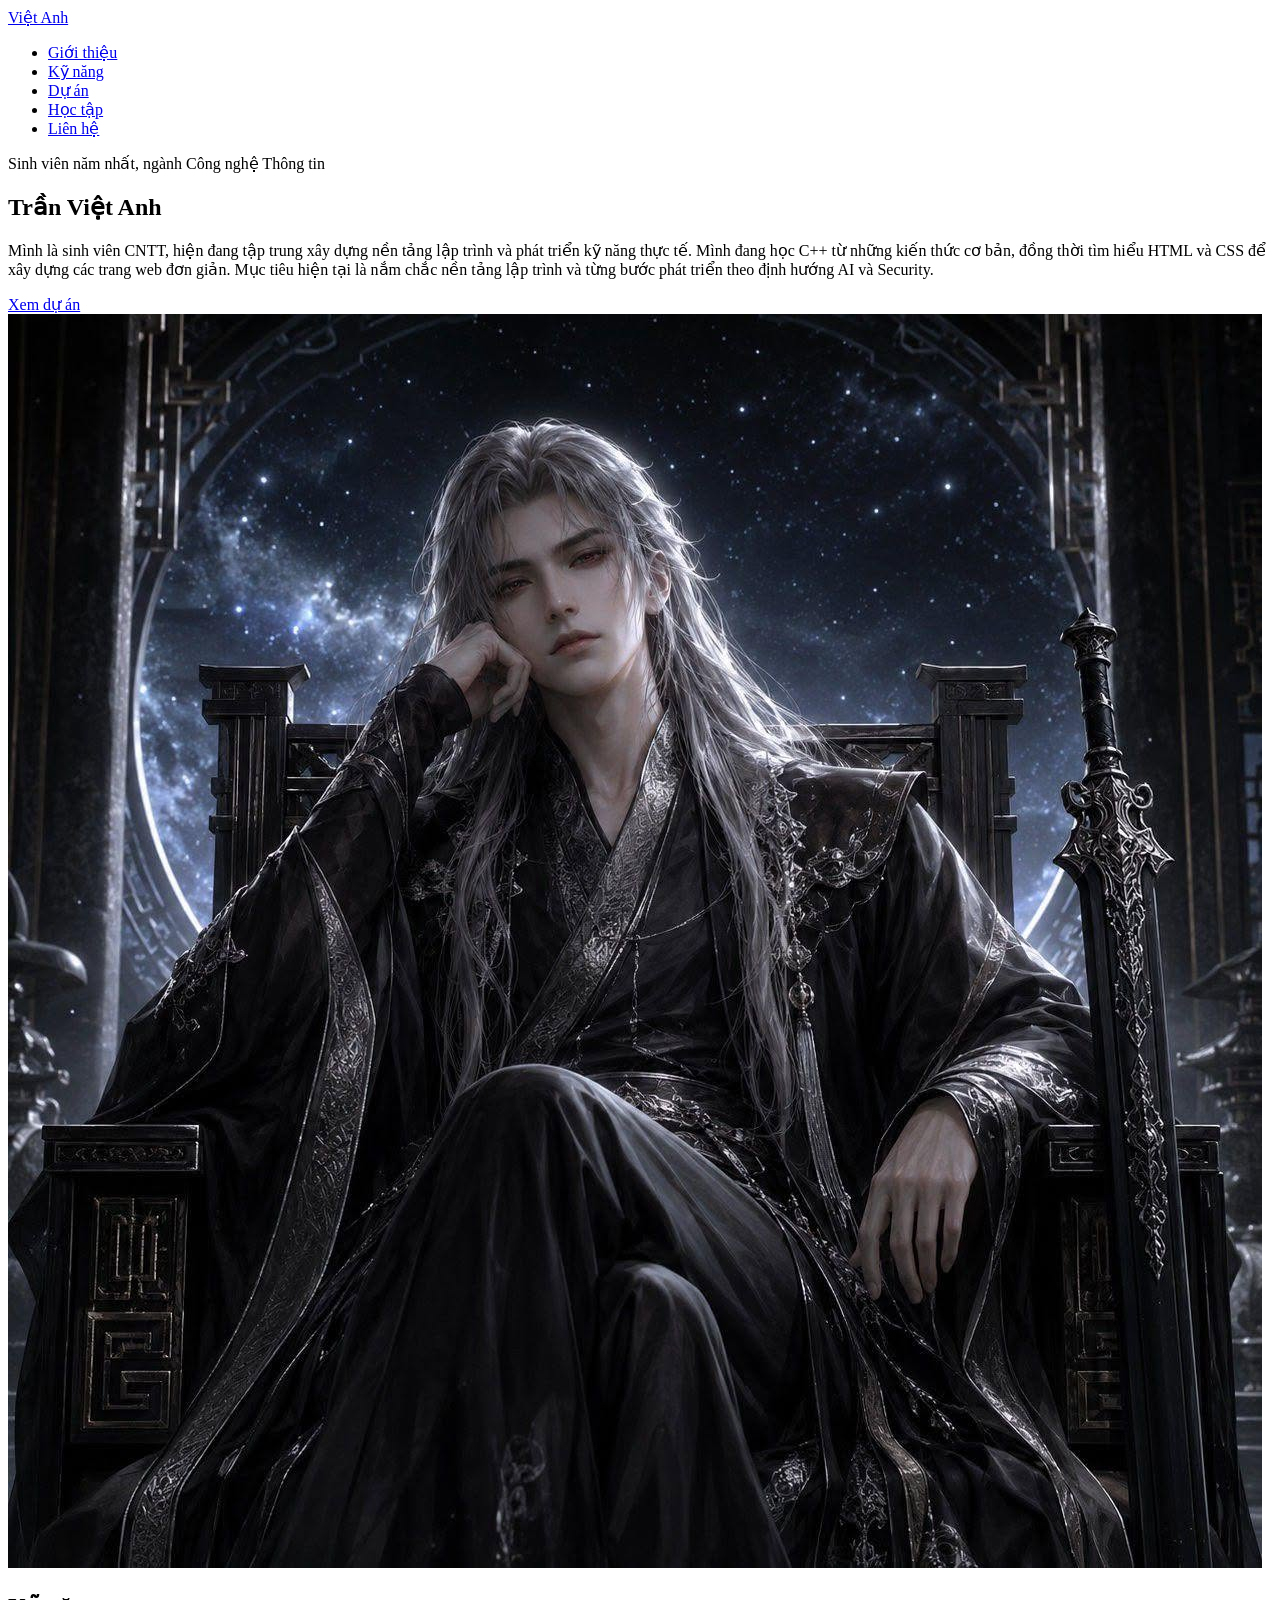
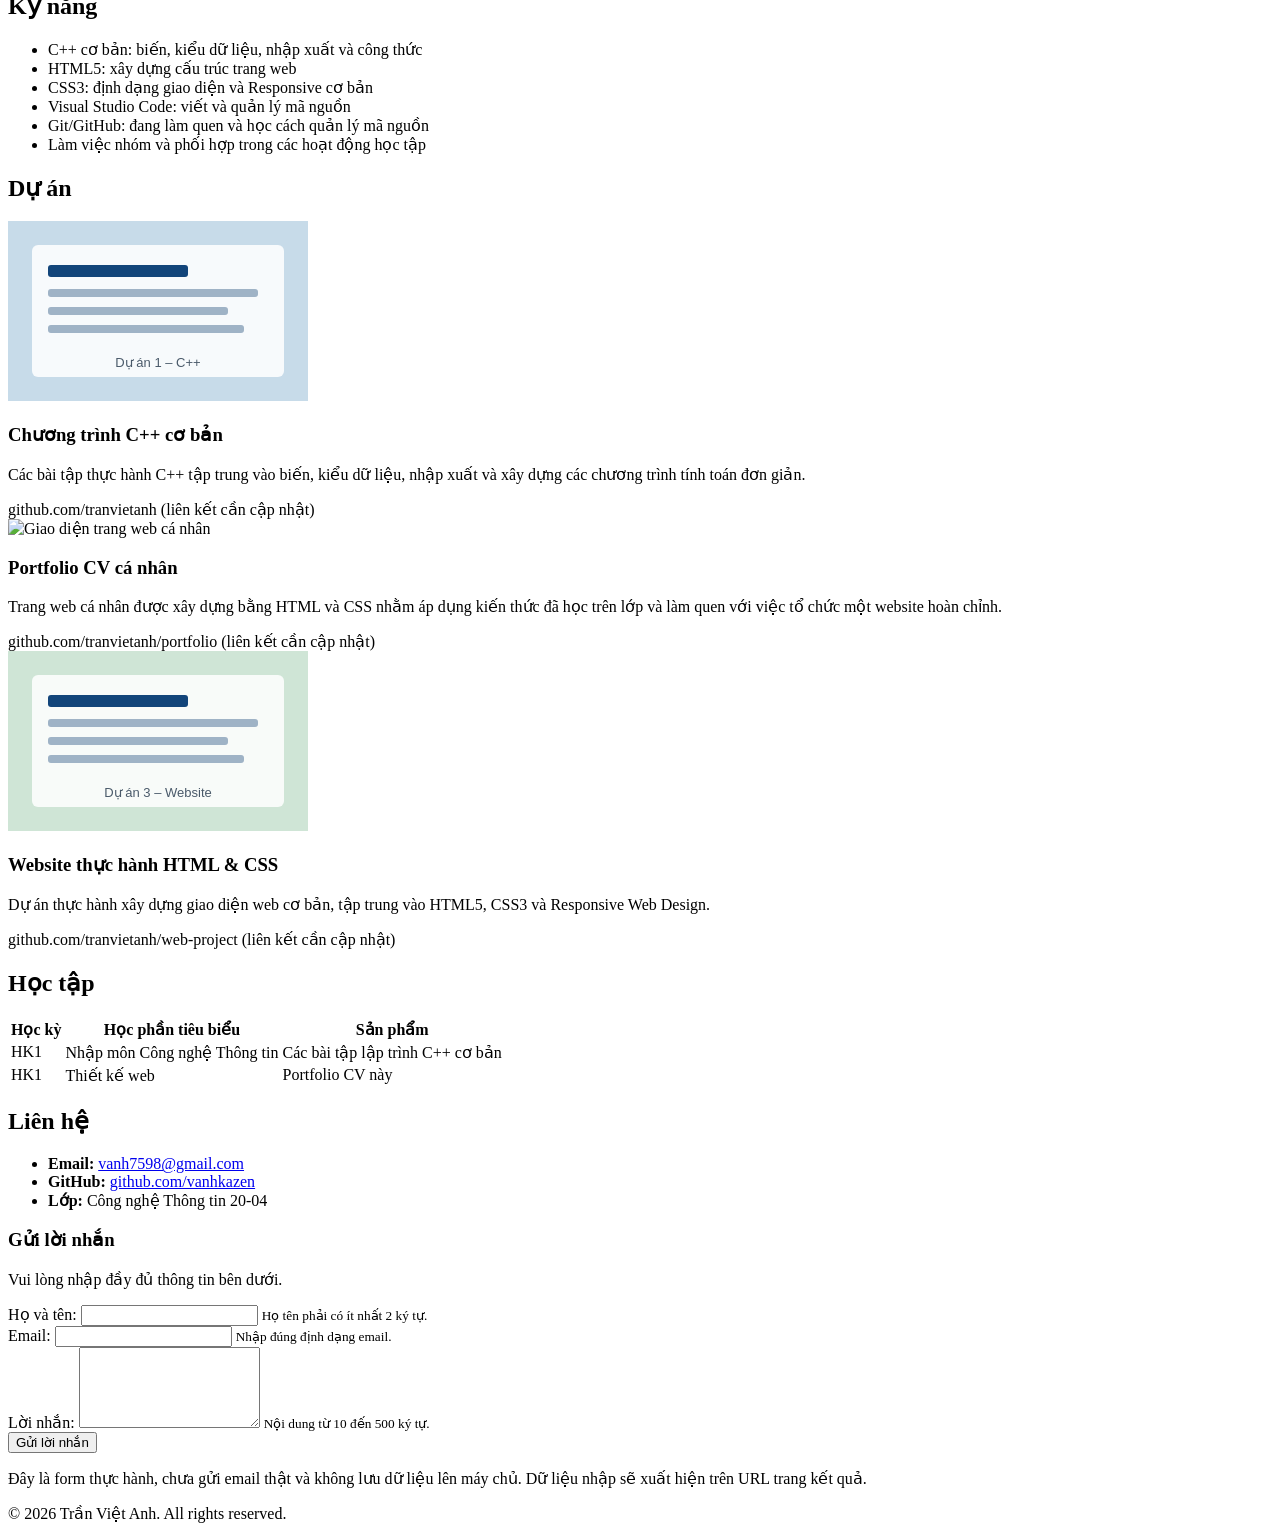
==== index.html @ e9973b87 "Add files via upload" ====
<!doctype html>
<html lang="vi">

<head>
  <meta charset="UTF-8" />
  <meta name="viewport" content="width=device-width, initial-scale=1.0" />
  <title>Trần Việt Anh - Portfolio CV</title>
  <link rel="preconnect" href="https://fonts.googleapis.com" />
  <link rel="stylesheet" href="https://fonts.googleapis.com/css2?family=Inter:wght@400;500;600;700&display=swap" />
  <link rel="stylesheet" href="D:\CNTT20-04\portfolio\css\style.css" />
</head>

<body>
  <header class="site-header">
    <div class="container">
      <a class="logo" href="#gioi-thieu">Việt Anh</a>
      <nav aria-label="Menu chính">
        <ul class="menu">
          <li><a href="#gioi-thieu">Giới thiệu</a></li>
          <li><a href="#ky-nang">Kỹ năng</a></li>
          <li><a href="#du-an">Dự án</a></li>
          <li><a href="#hoc-tap">Học tập</a></li>
          <li><a href="#lien-he">Liên hệ</a></li>
        </ul>
      </nav>
    </div>
  </header>

  <main id="noi-dung">
    <section id="gioi-thieu" class="hero">
      <div class="container hero-inner">
        <div class="hero-text">
          <p class="hero-role">
            Sinh viên năm nhất, ngành Công nghệ Thông tin
          </p>

          <h1>Trần Việt Anh</h1>

          <p>
            Mình là sinh viên CNTT, hiện đang tập trung xây dựng nền tảng lập
            trình và phát triển kỹ năng thực tế. Mình đang học C++ từ những
            kiến thức cơ bản, đồng thời tìm hiểu HTML và CSS để xây dựng các
            trang web đơn giản. Mục tiêu hiện tại là nắm chắc nền tảng lập
            trình và từng bước phát triển theo định hướng AI và Security.
          </p>

          <a class="button" href="#du-an">Xem dự án</a>
        </div>

        <img class="avatar" src="assets/791975572_1060704449904978_7434436045093909714_n.jpg"
          alt="Ảnh đại diện minh họa của Trần Việt Anh" />
      </div>
    </section>

    <section id="ky-nang" class="section">
      <div class="container">
        <h2>Kỹ năng</h2>

        <ul class="skills">
          <li>C++ cơ bản: biến, kiểu dữ liệu, nhập xuất và công thức</li>
          <li>HTML5: xây dựng cấu trúc trang web</li>
          <li>CSS3: định dạng giao diện và Responsive cơ bản</li>
          <li>Visual Studio Code: viết và quản lý mã nguồn</li>
          <li>Git/GitHub: đang làm quen và học cách quản lý mã nguồn</li>
          <li>Làm việc nhóm và phối hợp trong các hoạt động học tập</li>
        </ul>
      </div>
    </section>

    <section id="du-an" class="section section-alt">
      <div class="container">
        <h2>Dự án</h2>

        <div class="projects">
          <article class="card">
            <img src="assets/du-an-1.svg" alt="Giao diện dòng lệnh của chương trình C++" />

            <h3>Chương trình C++ cơ bản</h3>

            <p>
              Các bài tập thực hành C++ tập trung vào biến, kiểu dữ liệu, nhập
              xuất và xây dựng các chương trình tính toán đơn giản.
            </p>

            <span class="pending-link">
              github.com/tranvietanh (liên kết cần cập nhật)
            </span>
          </article>

          <article class="card">
            <img src="assets/du-an-2.svg" alt="Giao diện trang web cá nhân" />

            <h3>Portfolio CV cá nhân</h3>

            <p>
              Trang web cá nhân được xây dựng bằng HTML và CSS nhằm áp dụng
              kiến thức đã học trên lớp và làm quen với việc tổ chức một
              website hoàn chỉnh.
            </p>

            <span class="pending-link">
              github.com/tranvietanh/portfolio (liên kết cần cập nhật)
            </span>
          </article>

          <article class="card">
            <img src="assets/du-an-3.svg" alt="Trang web thực hành HTML và CSS" />

            <h3>Website thực hành HTML & CSS</h3>

            <p>
              Dự án thực hành xây dựng giao diện web cơ bản, tập trung vào
              HTML5, CSS3 và Responsive Web Design.
            </p>

            <span class="pending-link">
              github.com/tranvietanh/web-project (liên kết cần cập nhật)
            </span>
          </article>
        </div>
      </div>
    </section>

    <section id="hoc-tap" class="section">
      <div class="container">
        <h2>Học tập</h2>

        <table class="study">
          <thead>
            <tr>
              <th>Học kỳ</th>
              <th>Học phần tiêu biểu</th>
              <th>Sản phẩm</th>
            </tr>
          </thead>

          <tbody>
            <tr>
              <td>HK1</td>
              <td>Nhập môn Công nghệ Thông tin</td>
              <td>Các bài tập lập trình C++ cơ bản</td>
            </tr>

            <tr>
              <td>HK1</td>
              <td>Thiết kế web</td>
              <td>Portfolio CV này</td>
            </tr>
          </tbody>
        </table>
      </div>
    </section>


    <section id="lien-he" class="section section-alt">
      <div class="container">
        <h2>Liên hệ</h2>

        <ul class="contact">
          <li>
            <strong>Email:</strong>
            <a href="mailto:vanh7598@gmail.com">
              vanh7598@gmail.com
            </a>
          </li>

          <li>
            <strong>GitHub:</strong>
            <a href="https://github.com/vanhkazen" target="_blank" rel="noopener noreferrer">
              github.com/vanhkazen
            </a>
          </li>

          <li>
            <strong>Lớp:</strong> Công nghệ Thông tin 20-04
          </li>
        </ul>

        <!-- Form liên hệ - Lab 5 -->
        <form action="ket-qua.html" method="get" class="contact-form">
          <h3>Gửi lời nhắn</h3>
          <p>Vui lòng nhập đầy đủ thông tin bên dưới.</p>

          <div class="form-group">
            <label for="fullname">Họ và tên:</label>
            <input type="text" id="fullname" name="fullname" minlength="2" required aria-describedby="fullname-help" />
            <small id="fullname-help">
              Họ tên phải có ít nhất 2 ký tự.
            </small>
          </div>

          <div class="form-group">
            <label for="email">Email:</label>
            <input type="email" id="email" name="email" required aria-describedby="email-help" />
            <small id="email-help">
              Nhập đúng định dạng email.
            </small>
          </div>

          <div class="form-group">
            <label for="message">Lời nhắn:</label>
            <textarea id="message" name="message" rows="5" minlength="10" maxlength="500" required
              aria-describedby="message-help"></textarea>
            <small id="message-help">
              Nội dung từ 10 đến 500 ký tự.
            </small>
          </div>

          <button type="submit" class="button">
            Gửi lời nhắn
          </button>

          <p class="form-note">
            Đây là form thực hành, chưa gửi email thật
            và không lưu dữ liệu lên máy chủ.
            Dữ liệu nhập sẽ xuất hiện trên URL trang kết quả.
          </p>
        </form>
      </div>
    </section>

  </main>

  <footer class="site-footer">
    <div class="container">
      <p>© 2026 Trần Việt Anh. All rights reserved.</p>
    </div>
  </footer>
</body>

</html>
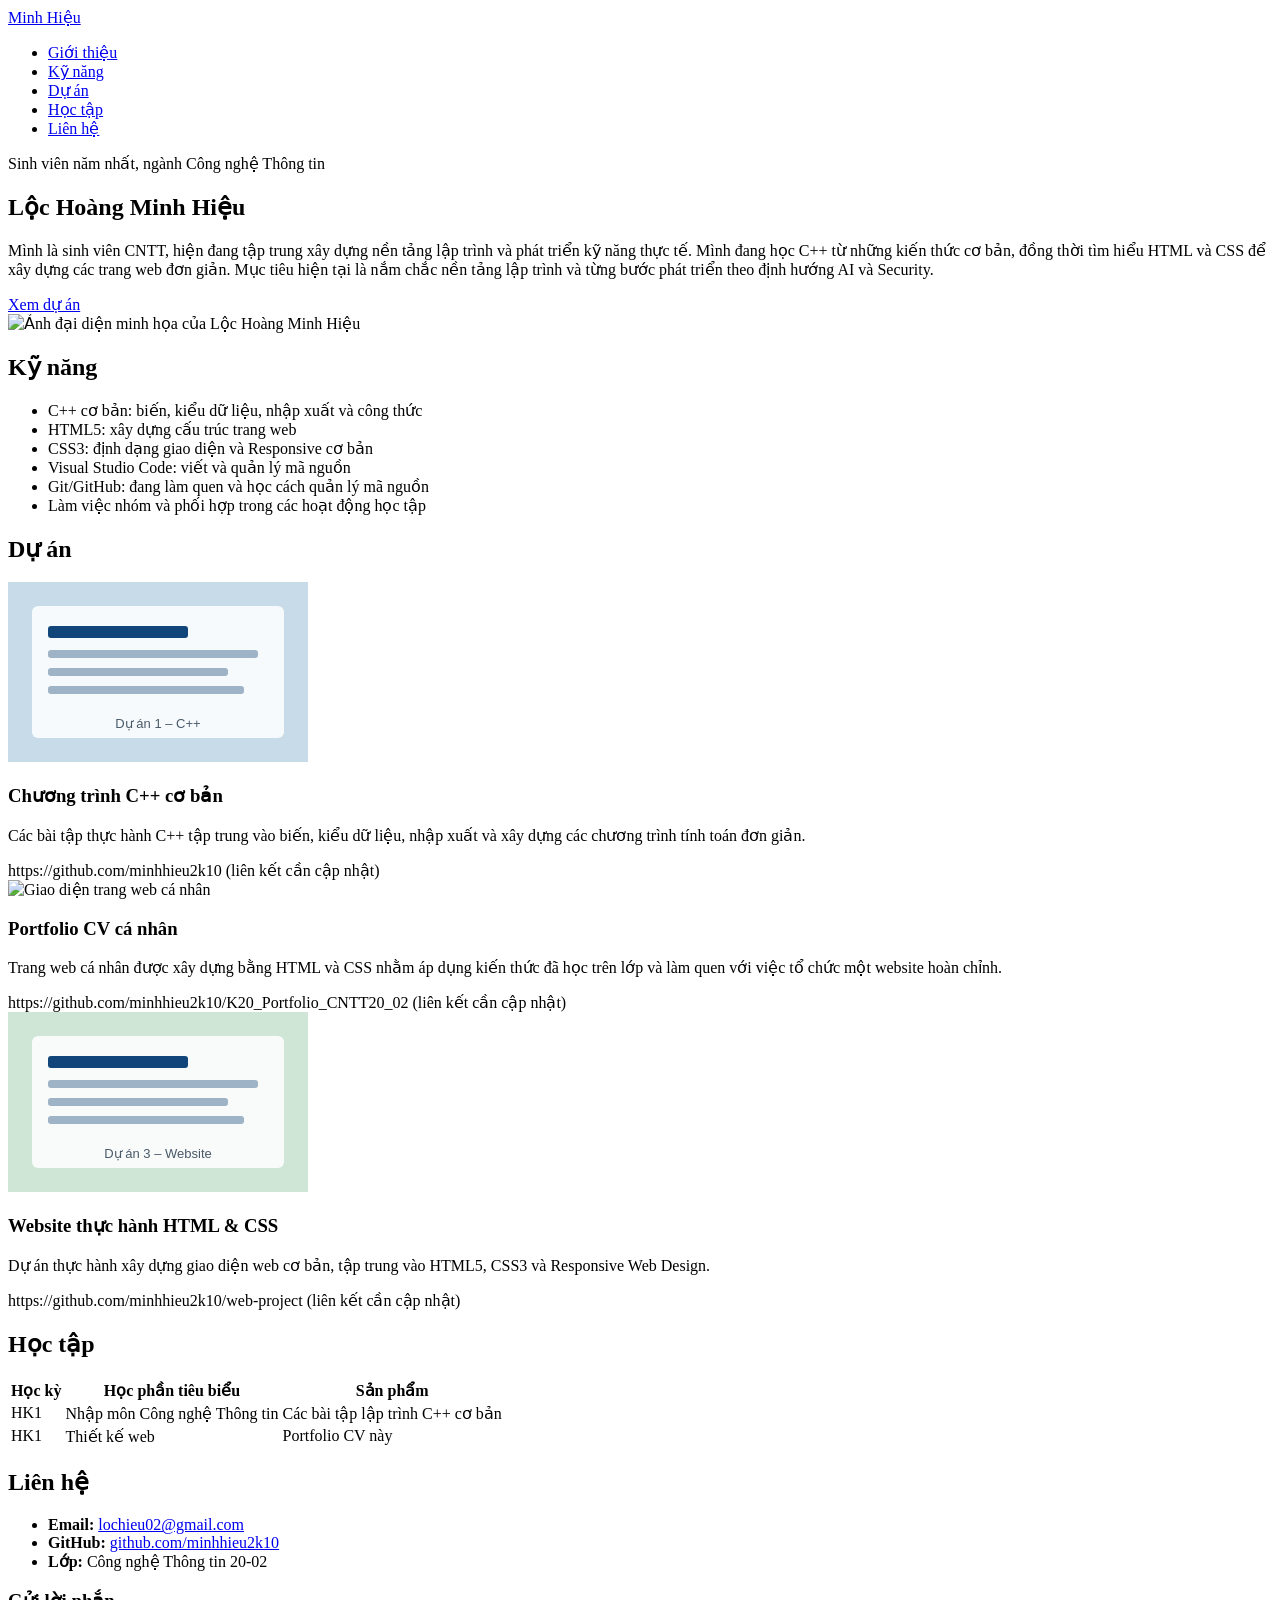
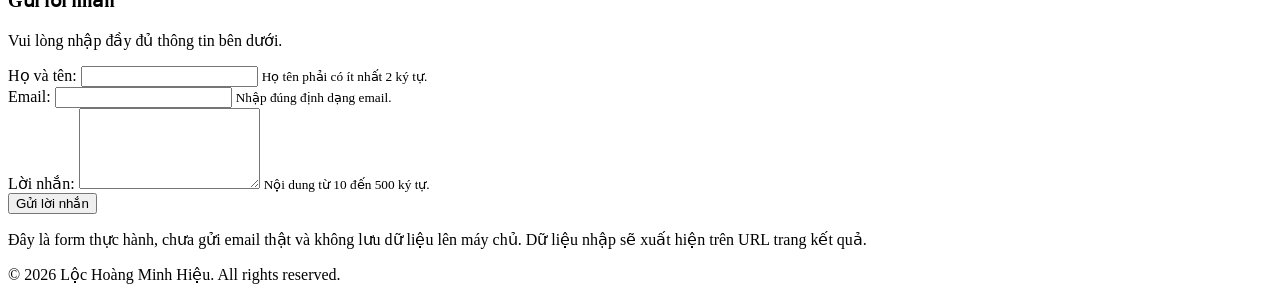
==== commit 8f338741: "sua lan 2" ====
--- a/index.html
+++ b/index.html
@@ -4,16 +4,16 @@
 <head>
   <meta charset="UTF-8" />
   <meta name="viewport" content="width=device-width, initial-scale=1.0" />
-  <title>Trần Việt Anh - Portfolio CV</title>
+  <title>Lộc Hoàng Minh Hiệu - Portfolio CV</title>
   <link rel="preconnect" href="https://fonts.googleapis.com" />
   <link rel="stylesheet" href="https://fonts.googleapis.com/css2?family=Inter:wght@400;500;600;700&display=swap" />
-  <link rel="stylesheet" href="D:\CNTT20-04\portfolio\css\style.css" />
+  <link rel="stylesheet" href="css/style.css" />
 </head>
 
 <body>
   <header class="site-header">
     <div class="container">
-      <a class="logo" href="#gioi-thieu">Việt Anh</a>
+      <a class="logo" href="#gioi-thieu">Minh Hiệu </a>
       <nav aria-label="Menu chính">
         <ul class="menu">
           <li><a href="#gioi-thieu">Giới thiệu</a></li>
@@ -34,7 +34,7 @@
             Sinh viên năm nhất, ngành Công nghệ Thông tin
           </p>
 
-          <h1>Trần Việt Anh</h1>
+          <h1>Lộc Hoàng Minh Hiệu</h1>
 
           <p>
             Mình là sinh viên CNTT, hiện đang tập trung xây dựng nền tảng lập
@@ -47,8 +47,8 @@
           <a class="button" href="#du-an">Xem dự án</a>
         </div>
 
-        <img class="avatar" src="assets/791975572_1060704449904978_7434436045093909714_n.jpg"
-          alt="Ảnh đại diện minh họa của Trần Việt Anh" />
+        <img class="avatar" src="hoa-cuc.jpg"
+          alt="Ảnh đại diện minh họa của Lộc Hoàng Minh Hiệu" />
       </div>
     </section>
 
@@ -83,7 +83,7 @@
             </p>
 
             <span class="pending-link">
-              github.com/tranvietanh (liên kết cần cập nhật)
+              https://github.com/minhhieu2k10 (liên kết cần cập nhật)
             </span>
           </article>
 
@@ -99,7 +99,7 @@
             </p>
 
             <span class="pending-link">
-              github.com/tranvietanh/portfolio (liên kết cần cập nhật)
+              https://github.com/minhhieu2k10/K20_Portfolio_CNTT20_02 (liên kết cần cập nhật)
             </span>
           </article>
 
@@ -114,7 +114,7 @@
             </p>
 
             <span class="pending-link">
-              github.com/tranvietanh/web-project (liên kết cần cập nhật)
+              https://github.com/minhhieu2k10/web-project (liên kết cần cập nhật)
             </span>
           </article>
         </div>
@@ -159,20 +159,20 @@
         <ul class="contact">
           <li>
             <strong>Email:</strong>
-            <a href="mailto:vanh7598@gmail.com">
-              vanh7598@gmail.com
+            <a href="mailto:lochieu02@gmail.com">
+              lochieu02@gmail.com
             </a>
           </li>
 
           <li>
             <strong>GitHub:</strong>
-            <a href="https://github.com/vanhkazen" target="_blank" rel="noopener noreferrer">
-              github.com/vanhkazen
+            <a href="https://github.com/minhhieu2k10" target="_blank" rel="noopener noreferrer">
+              github.com/minhhieu2k10
             </a>
           </li>
 
           <li>
-            <strong>Lớp:</strong> Công nghệ Thông tin 20-04
+            <strong>Lớp:</strong> Công nghệ Thông tin 20-02
           </li>
         </ul>
 
@@ -223,7 +223,7 @@
 
   <footer class="site-footer">
     <div class="container">
-      <p>© 2026 Trần Việt Anh. All rights reserved.</p>
+      <p>© 2026 Lộc Hoàng Minh Hiệu. All rights reserved.</p>
     </div>
   </footer>
 </body>
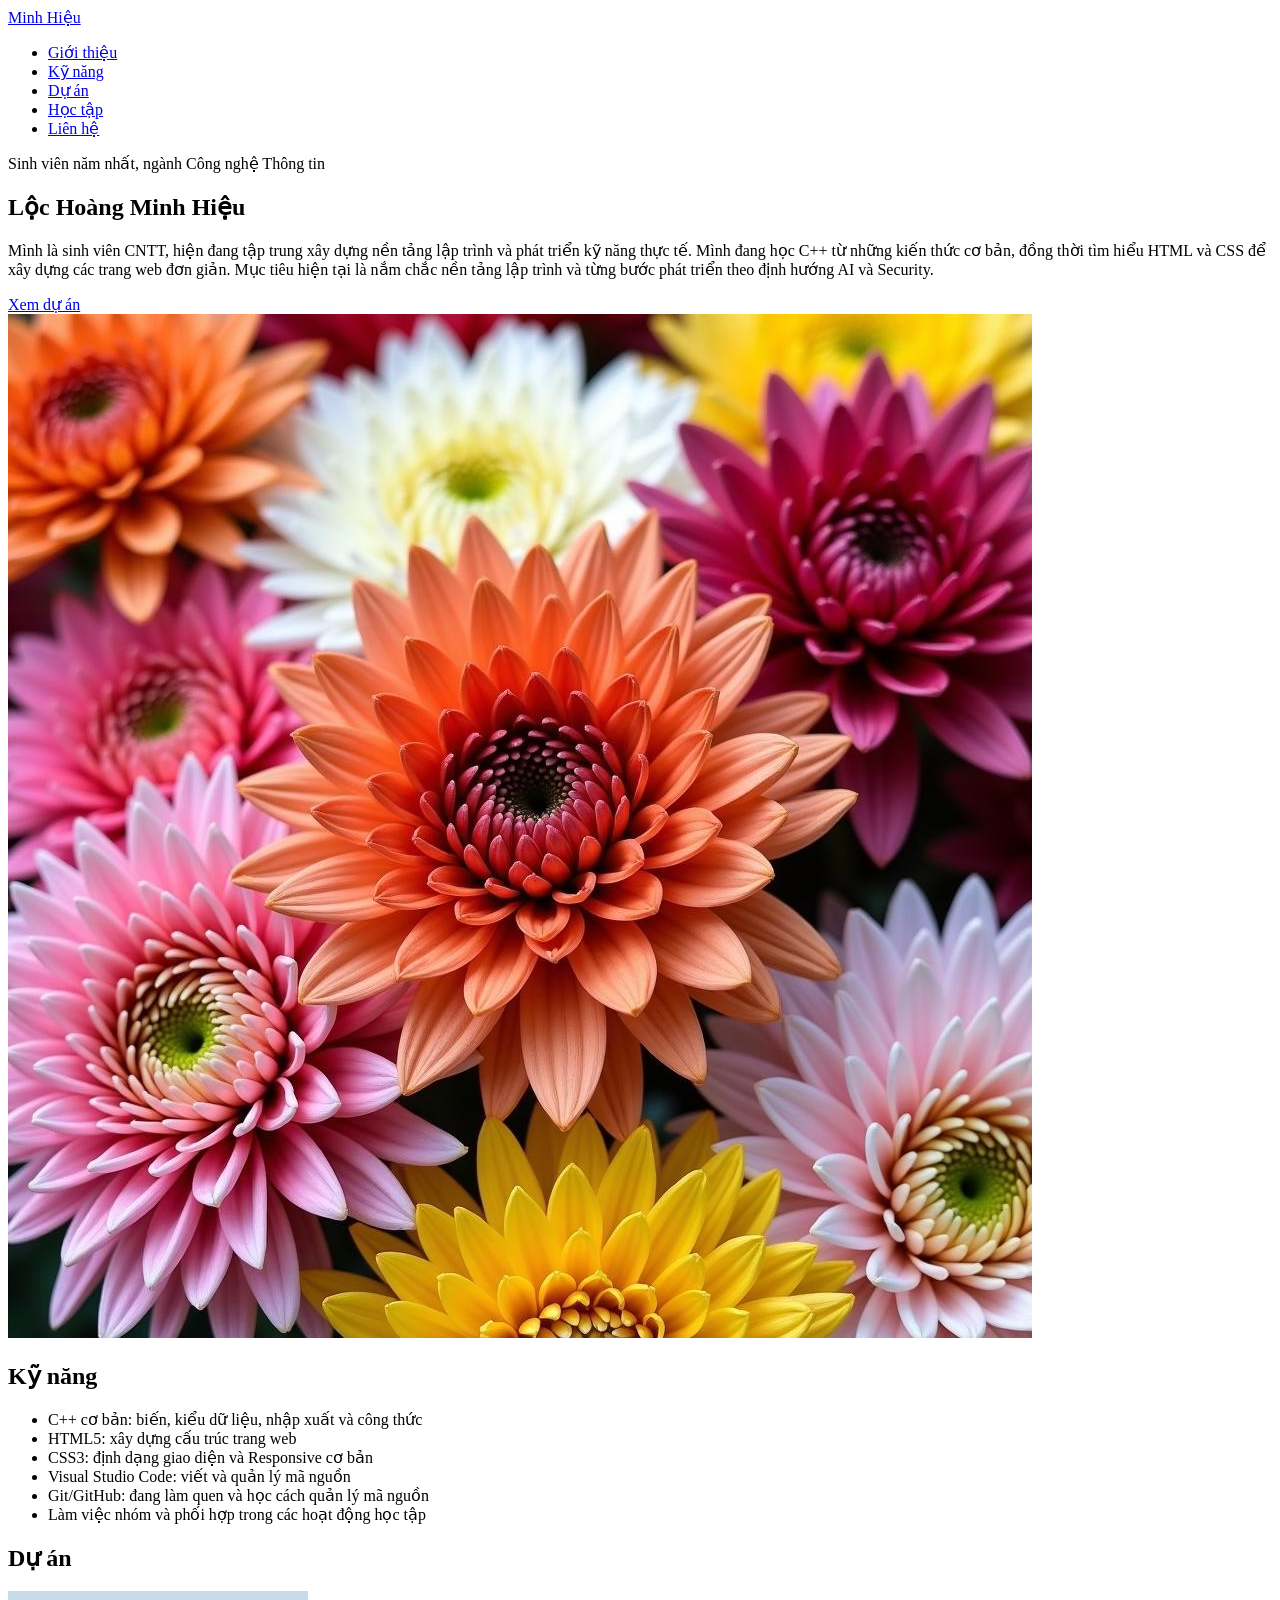
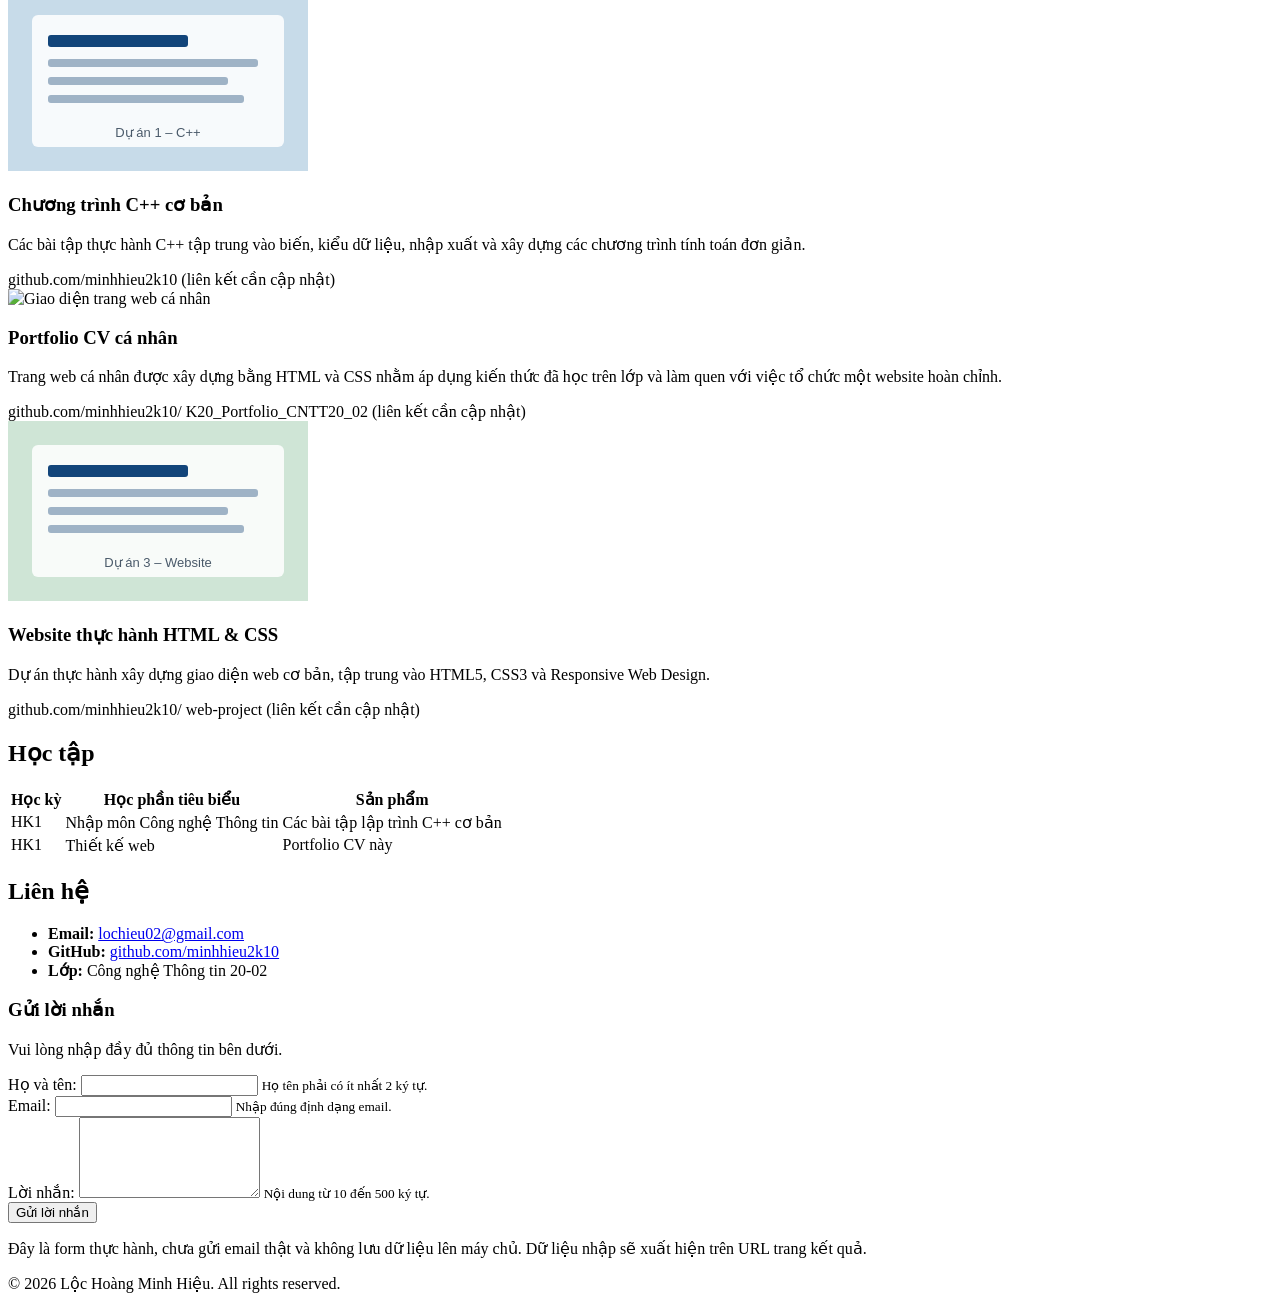
==== commit 90798352: "sua lan 3" ====
--- a/index.html
+++ b/index.html
@@ -47,7 +47,7 @@
           <a class="button" href="#du-an">Xem dự án</a>
         </div>
 
-        <img class="avatar" src="hoa-cuc.jpg"
+        <img class="avatar" src="assets/hoa-cuc.jpg"
           alt="Ảnh đại diện minh họa của Lộc Hoàng Minh Hiệu" />
       </div>
     </section>
@@ -83,7 +83,7 @@
             </p>
 
             <span class="pending-link">
-              https://github.com/minhhieu2k10 (liên kết cần cập nhật)
+              github.com/minhhieu2k10 (liên kết cần cập nhật)
             </span>
           </article>
 
@@ -99,7 +99,8 @@
             </p>
 
             <span class="pending-link">
-              https://github.com/minhhieu2k10/K20_Portfolio_CNTT20_02 (liên kết cần cập nhật)
+              github.com/minhhieu2k10/
+              K20_Portfolio_CNTT20_02 (liên kết cần cập nhật)
             </span>
           </article>
 
@@ -114,7 +115,8 @@
             </p>
 
             <span class="pending-link">
-              https://github.com/minhhieu2k10/web-project (liên kết cần cập nhật)
+              github.com/minhhieu2k10/
+              web-project (liên kết cần cập nhật)
             </span>
           </article>
         </div>
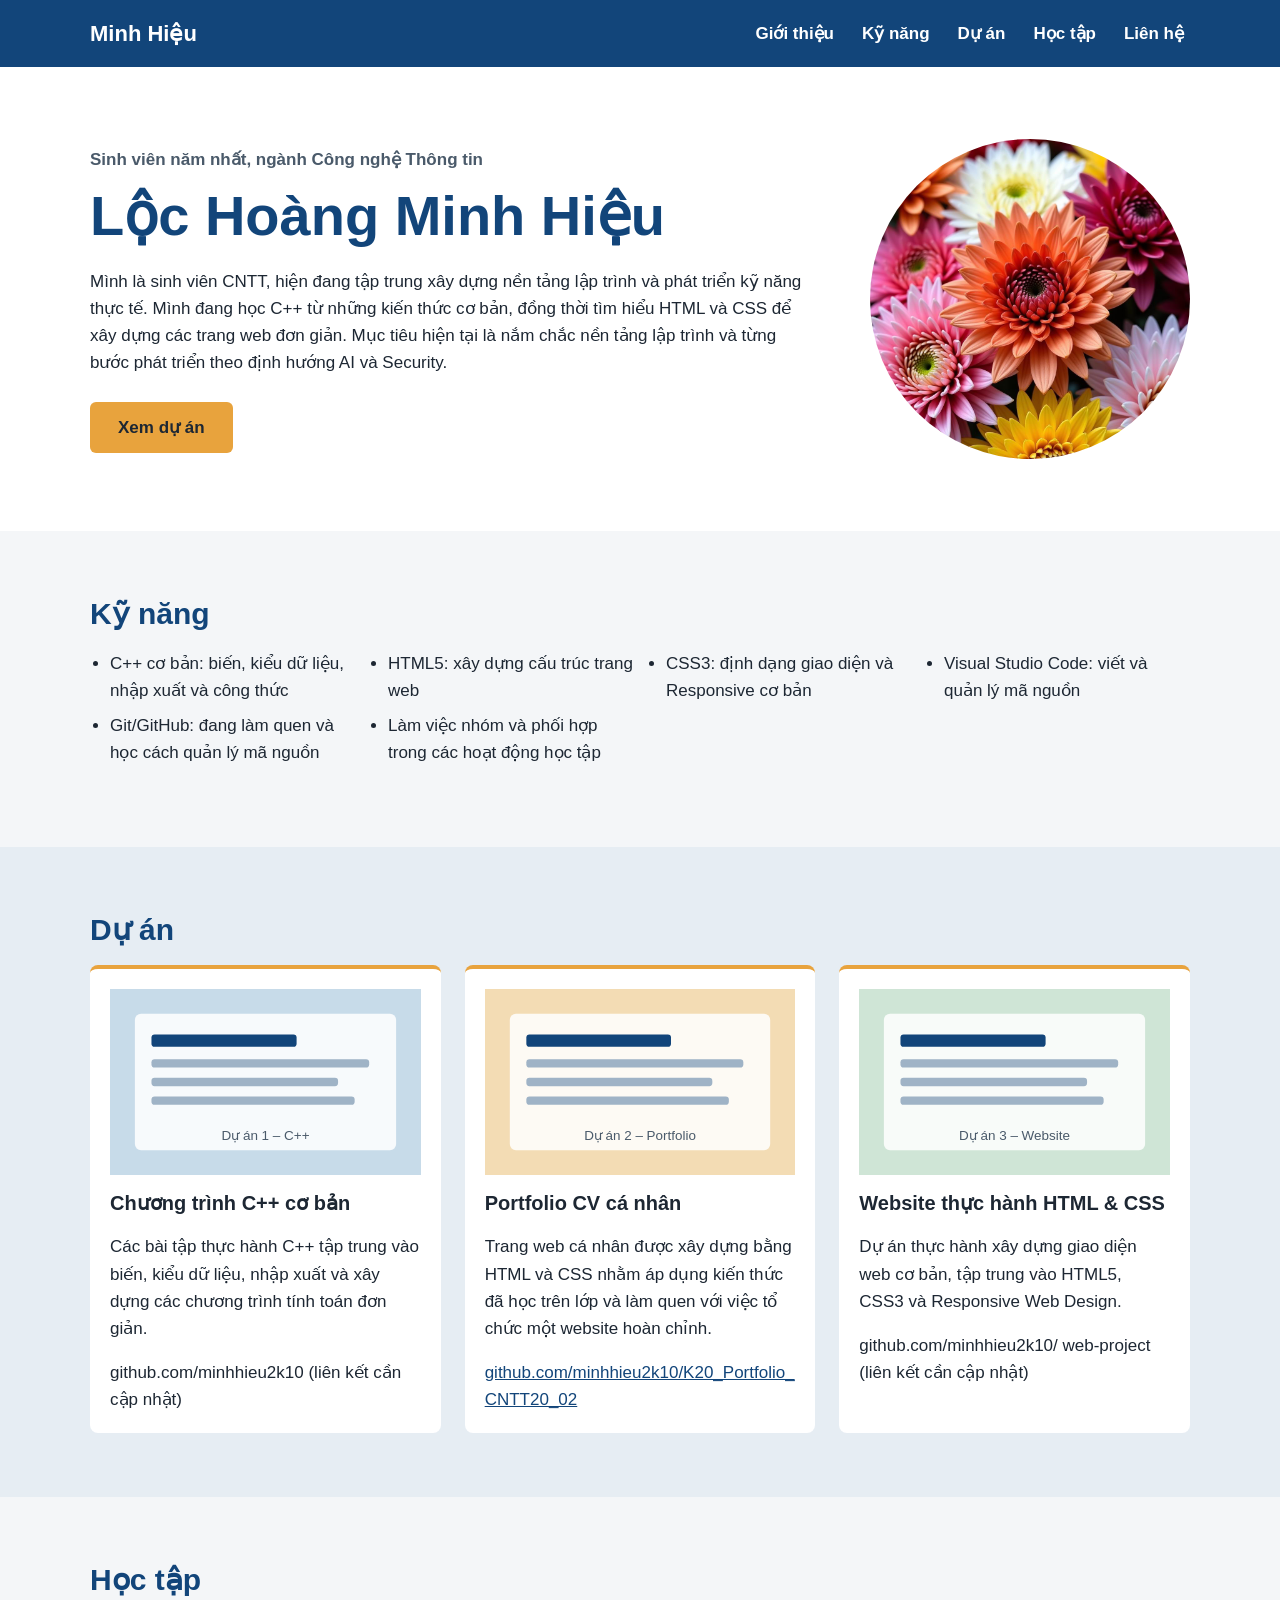
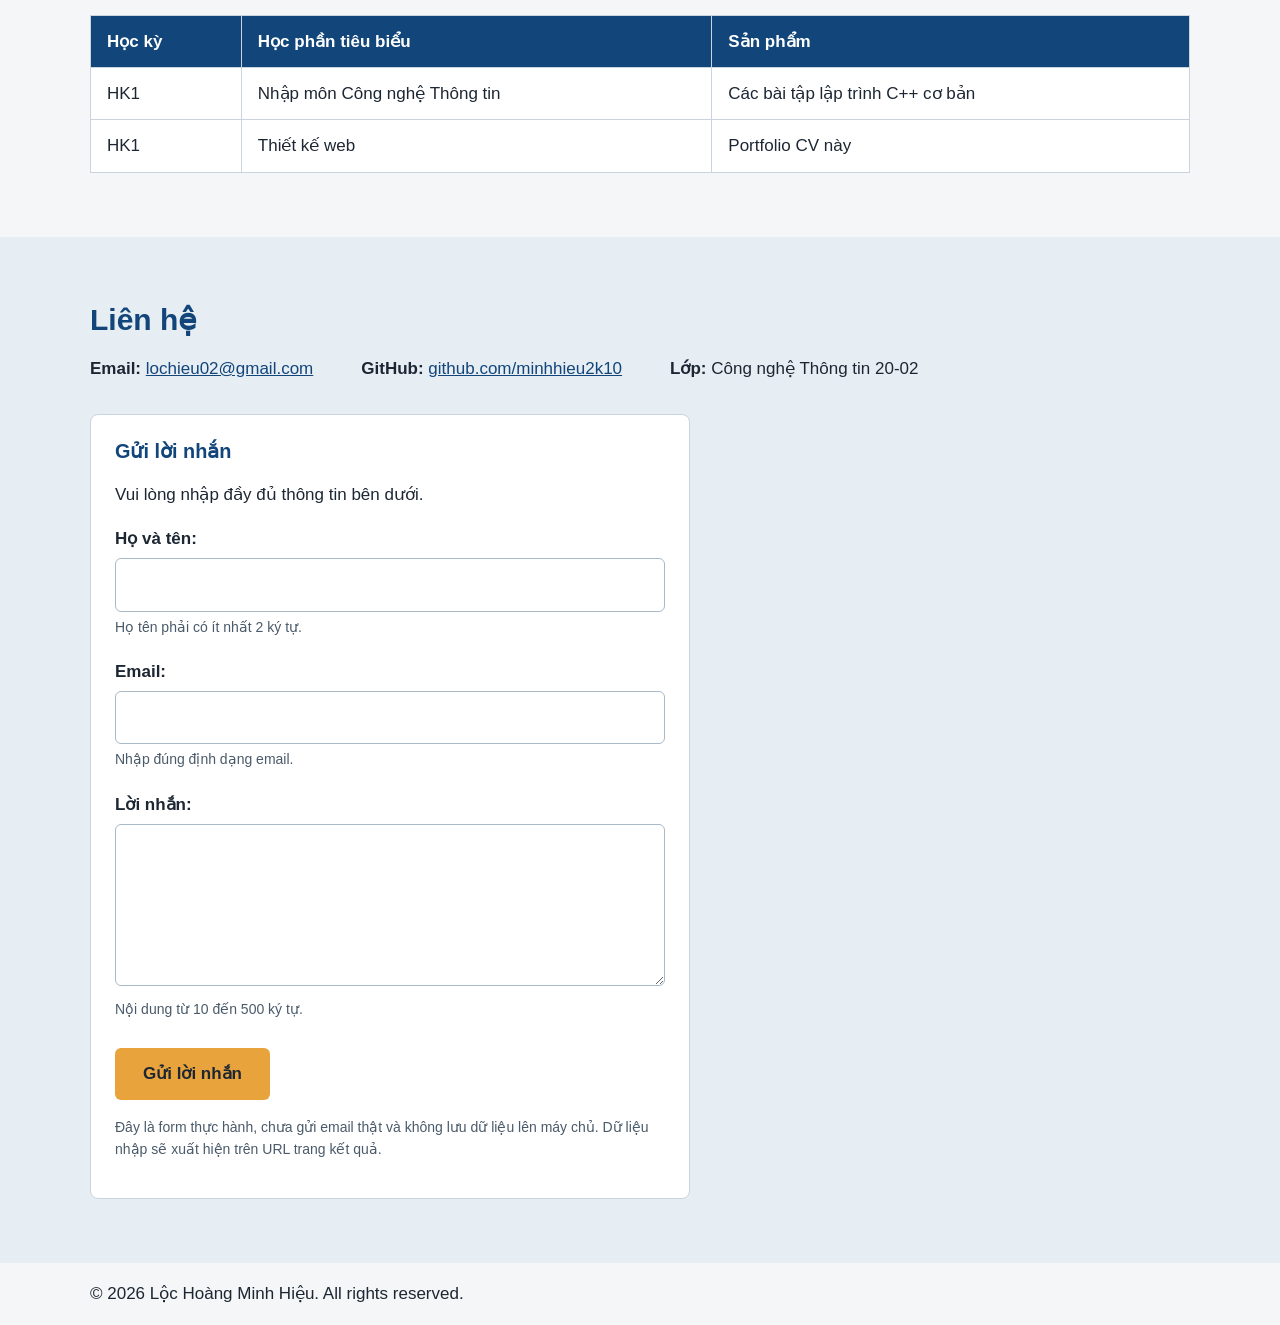
==== commit 9d870343: "Update index.html" ====
--- a/index.html
+++ b/index.html
@@ -98,10 +98,9 @@
               website hoàn chỉnh.
             </p>
 
-            <span class="pending-link">
-              github.com/minhhieu2k10/
-              K20_Portfolio_CNTT20_02 (liên kết cần cập nhật)
-            </span>
+            <a href="https://github.com/minhhieu2k10/K20_Portfolio_CNTT20_02" target="_blank" rel="noopener noreferrer">
+              github.com/minhhieu2k10/K20_Portfolio_CNTT20_02
+              </a>
           </article>
 
           <article class="card">
@@ -230,4 +229,4 @@
   </footer>
 </body>
 
-</html>+</html>
--- a/css/style.css
+++ b/css/style.css
@@ -0,0 +1,407 @@
+﻿
+/* PORTFOLIO V5 - LOC HOANG MINH HIEU
+   Nang cap tu CSS cu theo yeu cau Lab 5
+*/
+*,
+*::before,
+*::after {
+  box-sizing: border-box;
+}
+
+html {
+  scroll-behavior: smooth;
+}
+
+body {
+  width: 100%;
+  min-width: 0;
+  margin: 0;
+  font-family: "Inter", "Segoe UI", Arial, sans-serif;
+  font-size: 1.0625rem;
+  line-height: 1.6;
+  color: #1d2733;
+  background: #f4f6f8;
+}
+
+h1,
+h2,
+h3 {
+  line-height: 1.25;
+  margin: 0 0 1rem;
+}
+
+h2 {
+  font-size: 1.875rem;
+  color: #12457a;
+}
+
+a {
+  color: #12457a;
+}
+
+a:focus-visible,
+button:focus-visible,
+input:focus-visible,
+textarea:focus-visible {
+  outline: 0.1875rem solid #e8a33d;
+  outline-offset: 0.1875rem;
+}
+
+.container {
+  width: 100%;
+  max-width: 1148px;
+  margin: 0 auto;
+  padding: 0 1.5rem;
+}
+
+.section {
+  padding: 4rem 0;
+}
+
+.section-alt {
+  background: #e6edf3;
+}
+
+.site-header {
+  background: #12457a;
+  padding: 1rem 0;
+}
+
+.site-header .container {
+  display: flex;
+  justify-content: space-between;
+  align-items: center;
+  flex-wrap: wrap;
+  gap: 1rem;
+}
+
+.logo {
+  color: #ffffff;
+  font-size: 1.375rem;
+  font-weight: 700;
+  text-decoration: none;
+}
+
+.menu {
+  display: flex;
+  gap: 0 1rem;
+  list-style: none;
+  flex-wrap: wrap;
+  margin: 0;
+  padding: 0;
+  white-space: nowrap;
+}
+
+.menu a {
+  display: inline-block;
+  color: #ffffff;
+  text-decoration: none;
+  font-weight: 600;
+  padding: 0.25rem 0.375rem;
+  border-radius: 0.25rem;
+  transition: background-color 180ms ease;
+}
+
+.menu a:hover {
+  background-color: #28639b;
+  text-decoration: underline;
+}
+
+.hero {
+  background: #ffffff;
+  padding: 4.5rem 0;
+}
+
+.hero-inner {
+  display: flex;
+  align-items: center;
+  gap: 4rem;
+  flex-wrap: wrap;
+}
+
+.hero-text {
+  flex: 1;
+  min-width: 0;
+}
+
+.hero-role {
+  color: #4a5a6a;
+  font-weight: 600;
+  margin: 0 0 0.5rem;
+}
+
+.hero h1 {
+  font-size: 3.5rem;
+  color: #12457a;
+}
+
+.button {
+  display: inline-block;
+  margin-top: 0.5rem;
+  padding: 0.75rem 1.75rem;
+  background: #e8a33d;
+  color: #1d2733;
+  font: inherit;
+  font-weight: 700;
+  text-decoration: none;
+  border: none;
+  border-radius: 0.375rem;
+  cursor: pointer;
+  transition: background-color 180ms ease,
+              transform 180ms ease;
+}
+
+.button:hover {
+  background: #f4ba63;
+  color: #1d2733;
+}
+
+.button:active {
+  transform: translateY(0.0625rem);
+}
+
+.img {
+  max-width: 100%;
+  height: auto;
+}
+
+.avatar {
+  width: 20rem;
+  height: 20rem;
+  max-width: 100%;
+  border-radius: 50%;
+  object-fit: cover;
+}
+
+.skills {
+  display: grid;
+  grid-template-columns: repeat(auto-fit, minmax(13.75rem, 1fr));
+  gap: 0.5rem 2rem;
+  padding-left: 1.25rem;
+}
+
+.projects {
+  display: grid;
+  grid-template-columns: repeat(auto-fit, minmax(15.625rem, 1fr));
+  gap: 1.5rem;
+}
+
+.card {
+  background: #ffffff;
+  padding: 1.25rem;
+  border-radius: 0.5rem;
+  border-top: 0.25rem solid #e8a33d;
+  transition: transform 180ms ease,
+              box-shadow 180ms ease;
+}
+
+.card:hover,
+.card:focus-within {
+  transform: translateY(-0.25rem);
+  box-shadow: 0 0.375rem 1rem rgba(0, 0, 0, 0.12);
+}
+
+.card a {
+  overflow-wrap: anywhere;
+}
+
+.card img {
+  width: 100%;
+  max-width: 100%;
+  height: auto;
+  display: block;
+  margin-bottom: 1rem;
+}
+
+.card h3 {
+  font-size: 1.25rem;
+}
+
+.study {
+  width: 100%;
+  border-collapse: collapse;
+  background: #ffffff;
+}
+
+.study th,
+.study td {
+  padding: 0.75rem 1rem;
+  border: 0.0625rem solid #c9d4de;
+  text-align: left;
+}
+
+.study th {
+  background: #12457a;
+  color: #ffffff;
+}
+
+.contact {
+  display: flex;
+  gap: 3rem;
+  list-style: none;
+  padding: 0;
+  flex-wrap: wrap;
+}
+
+.contact-form {
+  max-width: 37.5rem;
+  margin-top: 2rem;
+  padding: 1.5rem;
+  background: #ffffff;
+  border: 0.0625rem solid #c9d4de;
+  border-radius: 0.5rem;
+}
+
+.contact-form h3 {
+  color: #12457a;
+}
+
+.form-group {
+  margin-bottom: 1.25rem;
+}
+
+.form-group label {
+  display: block;
+  margin-bottom: 0.375rem;
+  font-weight: 600;
+}
+
+.form-group input,
+.form-group textarea {
+  width: 100%;
+  min-width: 0;
+  box-sizing: border-box;
+  padding: 0.75rem;
+  border: 0.0625rem solid #a9b9c7;
+  border-radius: 0.375rem;
+  font: inherit;
+  background: #ffffff;
+  color: #1d2733;
+}
+
+.form-group textarea {
+  resize: vertical;
+}
+
+.form-group input:focus-visible,
+.form-group textarea:focus-visible {
+  border-color: #12457a;
+  outline: 0.1875rem solid #e8a33d;
+  outline-offset: 0.1875rem;
+}
+
+.form-group input:focus:invalid:not(:placeholder-shown),
+.form-group textarea:focus:invalid:not(:placeholder-shown) {
+  border-color: #b34343;
+}
+
+.form-group small {
+  display: block;
+  margin-top: 0.25rem;
+  color: #4a5a6a;
+  font-size: 0.875rem;
+}
+
+.form-note {
+  margin-top: 1rem;
+  font-size: 0.875rem;
+  color: #4a5a6a;
+}
+
+.site-footer .container {
+  display: flex;
+  justify-content: space-between;
+  align-items: center;
+  flex-wrap: wrap;
+  gap: 1rem;
+}
+
+@media (max-width: 768px) {
+  .section {
+    padding: 3rem 0;
+  }
+
+  .hero {
+    padding: 3.5rem 0;
+  }
+
+  .hero-inner {
+    gap: 2.5rem;
+  }
+
+  .hero h1 {
+    font-size: 2.75rem;
+  }
+
+  .avatar {
+    width: 16.25rem;
+    height: 16.25rem;
+  }
+
+  .menu {
+    gap: 1.25rem;
+  }
+
+  .study th,
+  .study td {
+    padding: 0.625rem 0.75rem;
+  }
+}
+
+@media (max-width: 480px) {
+  body {
+    font-size: 1rem;
+  }
+
+  .container {
+    padding: 0 1rem;
+  }
+
+  .site-header .container {
+    flex-direction: column;
+    align-items: flex-start;
+  }
+
+  .menu {
+    flex-wrap: wrap;
+    gap: 0.75rem 1.25rem;
+    white-space: normal;
+  }
+
+  .hero-inner {
+    flex-direction: column;
+    align-items: center;
+    text-align: center;
+    gap: 2rem;
+  }
+
+  .hero h1 {
+    font-size: 2.25rem;
+  }
+
+  .avatar {
+    width: 13.75rem;
+    height: 13.75rem;
+  }
+
+  .button {
+    padding: 0.625rem 1.375rem;
+  }
+
+  .section {
+    padding: 2.5rem 0;
+  }
+
+  h2 {
+    font-size: 1.625rem;
+  }
+
+  .contact {
+    flex-direction: column;
+    gap: 0.75rem;
+  }
+
+  .contact-form {
+    padding: 1rem;
+  }
+}
